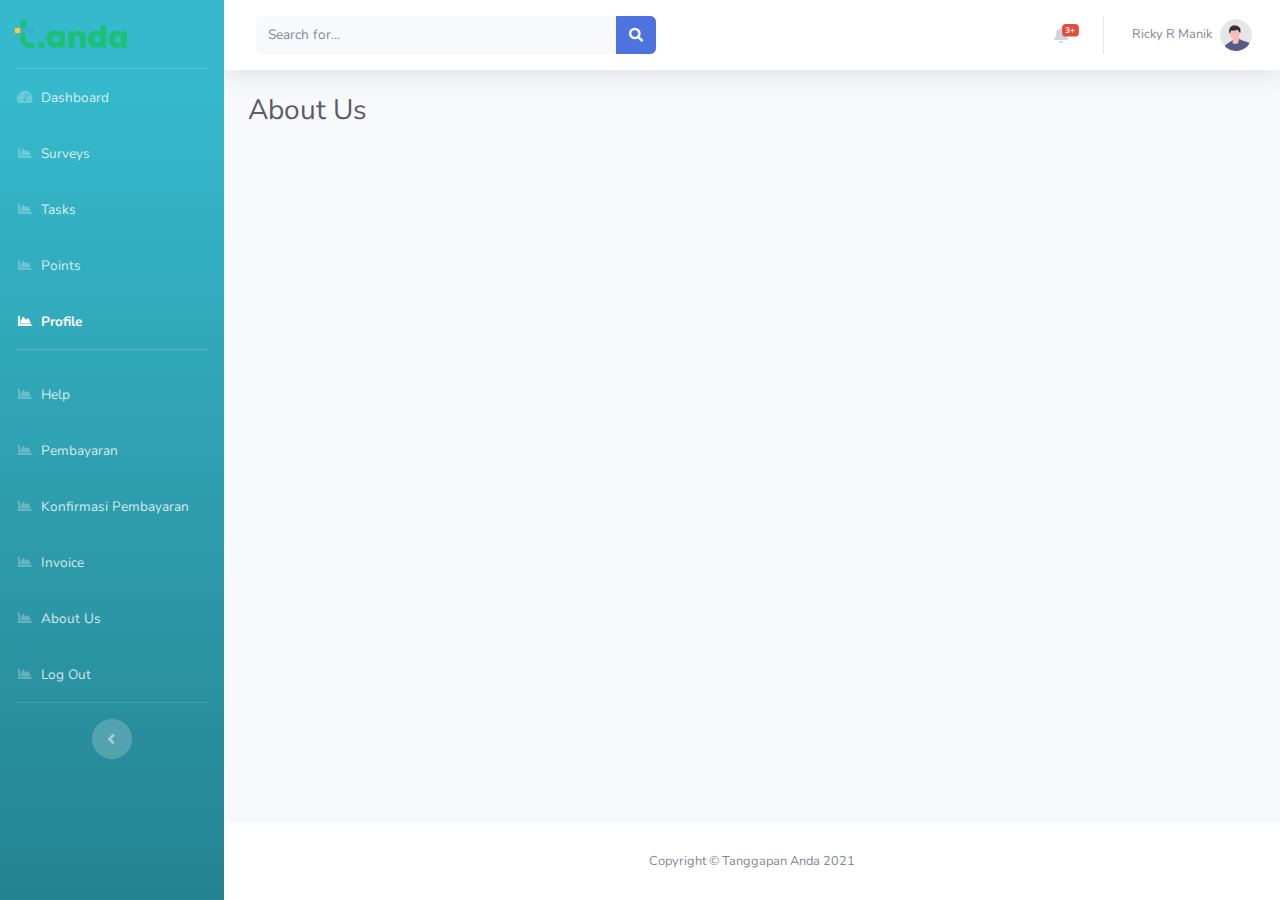
==== about us.html @ ae0acf93 "Add Some Page" ====
<!DOCTYPE html>
<html lang="en">

<head>

    <meta charset="utf-8">
    <meta http-equiv="X-UA-Compatible" content="IE=edge">
    <meta name="viewport" content="width=device-width, initial-scale=1, shrink-to-fit=no">
    <meta name="description" content="">
    <meta name="author" content="">

    <title>TANDA - About Us</title>

    <!-- Custom fonts for this template-->
    <link href="vendor/fontawesome-free/css/all.min.css" rel="stylesheet" type="text/css">
    <link
        href="https://fonts.googleapis.com/css?family=Nunito:200,200i,300,300i,400,400i,600,600i,700,700i,800,800i,900,900i"
        rel="stylesheet">

    <!-- Custom styles for this template-->
    <link href="css/sb-admin-2.min.css" rel="stylesheet">

</head>

<body id="page-top">

    <!-- Page Wrapper -->
    <div id="wrapper">

        <!-- Sidebar -->
        <ul class="navbar-nav bg-gradient-primary sidebar sidebar-dark accordion" id="accordionSidebar">

            <!-- Sidebar - Brand -->
            <a href="index.html">
                <img src="img/logo.png" alt="logo" style="margin: 20px 10px 20px 15px; width:50%">
            </a>

            <!-- Divider -->
            <hr class="sidebar-divider my-0">

<!-- Nav Item - Dashboard -->
            <li class="nav-item">
                <a class="nav-link" href="index.html">
                    <i class="fas fa-fw fa-tachometer-alt"></i>
                    <span>Dashboard</span></a>
            </li>

             <!-- Nav Item - Survey -->
             <li class="nav-item">
                <a class="nav-link" href="surveys.html">
                    <i class="fas fa-fw fa-chart-area"></i>
                    <span>Surveys</span></a>
            </li>

            <!-- Nav Item - Tasks -->
            <li class="nav-item">
                <a class="nav-link" href="tasks.html">
                    <i class="fas fa-fw fa-chart-area"></i>
                    <span>Tasks</span></a>
            </li>

            <!-- Nav Item - Points -->
            <li class="nav-item">
                <a class="nav-link" href="points.html">
                    <i class="fas fa-fw fa-chart-area"></i>
                    <span>Points</span></a>
            </li>

            <!-- Nav Item - Profile -->
            <li class="nav-item active">
                <a class="nav-link" href="profile.html">
                    <i class="fas fa-fw fa-chart-area"></i>
                    <span>Profile</span></a>
            </li>

            <!-- Divider -->
            <hr class="sidebar-divider">

              <!-- Nav Item - Help -->
              <li class="nav-item">
                <a class="nav-link" href="help.html">
                    <i class="fas fa-fw fa-chart-area"></i>
                    <span>Help</span></a>
            </li>

            <!-- Nav Item - Pembayaran -->
            <li class="nav-item">
                <a class="nav-link" href="pembayaran.html">
                    <i class="fas fa-fw fa-chart-area"></i>
                    <span>Pembayaran</span></a>
            </li>

             <!-- Nav Item - Konfirmasi Pembayaran -->
             <li class="nav-item">
                <a class="nav-link" href="konfirmasi pembayaran.html">
                    <i class="fas fa-fw fa-chart-area"></i>
                    <span>Konfirmasi Pembayaran</span></a>
            </li>

             <!-- Nav Item - Invoice -->
             <li class="nav-item">
                <a class="nav-link" href="invoice.html">
                    <i class="fas fa-fw fa-chart-area"></i>
                    <span>Invoice</span></a>
            </li>

             <!-- Nav Item - About Us -->
             <li class="nav-item">
                <a class="nav-link" href="about us.html">
                    <i class="fas fa-fw fa-chart-area"></i>
                    <span>About Us</span></a>
            </li>

            <!-- Nav Item - Log Out -->
            <li class="nav-item">
                <a class="nav-link" href="#" data-toggle="modal" data-target="#logoutModal">
                    <i class="fas fa-fw fa-chart-area"></i>
                    <span>Log Out</span></a>
            </li>

            <!-- Divider -->
            <hr class="sidebar-divider d-none d-md-block">

            <!-- Sidebar Toggler (Sidebar) -->
            <div class="text-center d-none d-md-inline">
                <button class="rounded-circle border-0" id="sidebarToggle"></button>
            </div>

        </ul>
        <!-- End of Sidebar -->

        <!-- Content Wrapper -->
        <div id="content-wrapper" class="d-flex flex-column">

            <!-- Main Content -->
            <div id="content">

                <!-- Topbar -->
                <nav class="navbar navbar-expand navbar-light bg-white topbar mb-4 static-top shadow">

                    <!-- Sidebar Toggle (Topbar) -->
                    <button id="sidebarToggleTop" class="btn btn-link d-md-none rounded-circle mr-3">
                        <i class="fa fa-bars"></i>
                    </button>

                    <!-- Topbar Search -->
                    <form
                        class="d-none d-sm-inline-block form-inline mr-auto ml-md-3 my-2 my-md-0 mw-100 navbar-search">
                        <div class="input-group">
                            <input type="text" class="form-control bg-light border-0 small" placeholder="Search for..."
                                aria-label="Search" aria-describedby="basic-addon2">
                            <div class="input-group-append">
                                <button class="btn btn-primary" type="button">
                                    <i class="fas fa-search fa-sm"></i>
                                </button>
                            </div>
                        </div>
                    </form>

                    <!-- Topbar Navbar -->
                    <ul class="navbar-nav ml-auto">

                        <!-- Nav Item - Search Dropdown (Visible Only XS) -->
                        <li class="nav-item dropdown no-arrow d-sm-none">
                            <a class="nav-link dropdown-toggle" href="#" id="searchDropdown" role="button"
                                data-toggle="dropdown" aria-haspopup="true" aria-expanded="false">
                                <i class="fas fa-search fa-fw"></i>
                            </a>
                            <!-- Dropdown - Messages -->
                            <div class="dropdown-menu dropdown-menu-right p-3 shadow animated--grow-in"
                                aria-labelledby="searchDropdown">
                                <form class="form-inline mr-auto w-100 navbar-search">
                                    <div class="input-group">
                                        <input type="text" class="form-control bg-light border-0 small"
                                            placeholder="Search for..." aria-label="Search"
                                            aria-describedby="basic-addon2">
                                        <div class="input-group-append">
                                            <button class="btn btn-primary" type="button">
                                                <i class="fas fa-search fa-sm"></i>
                                            </button>
                                        </div>
                                    </div>
                                </form>
                            </div>
                        </li>

                        <!-- Nav Item - Alerts -->
                        <li class="nav-item dropdown no-arrow mx-1">
                            <a class="nav-link dropdown-toggle" href="#" id="alertsDropdown" role="button"
                                data-toggle="dropdown" aria-haspopup="true" aria-expanded="false">
                                <i class="fas fa-bell fa-fw"></i>
                                <!-- Counter - Alerts -->
                                <span class="badge badge-danger badge-counter">3+</span>
                            </a>
                            <!-- Dropdown - Alerts -->
                            <div class="dropdown-list dropdown-menu dropdown-menu-right shadow animated--grow-in"
                                aria-labelledby="alertsDropdown">
                                <h6 class="dropdown-header">
                                    Alerts Center
                                </h6>
                                <a class="dropdown-item d-flex align-items-center" href="#">
                                    <div class="mr-3">
                                        <div class="icon-circle bg-primary">
                                            <i class="fas fa-file-alt text-white"></i>
                                        </div>
                                    </div>
                                    <div>
                                        <div class="small text-gray-500">December 12, 2019</div>
                                        <span class="font-weight-bold">A new monthly report is ready to download!</span>
                                    </div>
                                </a>
                                <a class="dropdown-item d-flex align-items-center" href="#">
                                    <div class="mr-3">
                                        <div class="icon-circle bg-success">
                                            <i class="fas fa-donate text-white"></i>
                                        </div>
                                    </div>
                                    <div>
                                        <div class="small text-gray-500">December 7, 2019</div>
                                        $290.29 has been deposited into your account!
                                    </div>
                                </a>
                                <a class="dropdown-item d-flex align-items-center" href="#">
                                    <div class="mr-3">
                                        <div class="icon-circle bg-warning">
                                            <i class="fas fa-exclamation-triangle text-white"></i>
                                        </div>
                                    </div>
                                    <div>
                                        <div class="small text-gray-500">December 2, 2019</div>
                                        Spending Alert: We've noticed unusually high spending for your account.
                                    </div>
                                </a>
                                <a class="dropdown-item text-center small text-gray-500" href="#">Show All Alerts</a>
                            </div>
                        </li>

                        <div class="topbar-divider d-none d-sm-block"></div>

                        <!-- Nav Item - User Information -->
                        <li class="nav-item dropdown no-arrow">
                            <a class="nav-link dropdown-toggle" href="#" id="userDropdown" role="button"
                                data-toggle="dropdown" aria-haspopup="true" aria-expanded="false">
                                <span class="mr-2 d-none d-lg-inline text-gray-600 small">Ricky R Manik</span>
                                <img class="img-profile rounded-circle"
                                    src="img/undraw_profile.svg">
                            </a>
                            <!-- Dropdown - User Information -->
                            <div class="dropdown-menu dropdown-menu-right shadow animated--grow-in"
                                aria-labelledby="userDropdown">
                                <a class="dropdown-item" href="#">
                                    <i class="fas fa-user fa-sm fa-fw mr-2 text-gray-400"></i>
                                    Profile
                                </a>
                                <a class="dropdown-item" href="#">
                                    <i class="fas fa-cogs fa-sm fa-fw mr-2 text-gray-400"></i>
                                    Settings
                                </a>
                                <a class="dropdown-item" href="#">
                                    <i class="fas fa-list fa-sm fa-fw mr-2 text-gray-400"></i>
                                    Activity Log
                                </a>
                                <div class="dropdown-divider"></div>
                                <a class="dropdown-item" href="#" data-toggle="modal" data-target="#logoutModal">
                                    <i class="fas fa-sign-out-alt fa-sm fa-fw mr-2 text-gray-400"></i>
                                    Logout
                                </a>
                            </div>
                        </li>

                    </ul>

                </nav>
                <!-- End of Topbar -->

                <!-- Begin Page Content -->
                <div class="container-fluid">

                    <!-- Page Heading -->
                    <div class="d-sm-flex align-items-center justify-content-between mb-4">
                        <h1 class="h3 mb-0 text-gray-800">About Us</h1>
                    </div>

                    <!-- Content Row -->
         
                    <!-- Content Row -->

              

                    <!-- Content Row -->
                   

                </div>
                <!-- /.container-fluid -->

            </div>
            <!-- End of Main Content -->

            <!-- Footer -->
            <footer class="sticky-footer bg-white">
                <div class="container my-auto">
                    <div class="copyright text-center my-auto">
                        <span>Copyright &copy; Tanggapan Anda 2021</span>
                    </div>
                </div>
            </footer>
            <!-- End of Footer -->

        </div>
        <!-- End of Content Wrapper -->

    </div>
    <!-- End of Page Wrapper -->

    <!-- Scroll to Top Button-->
    <a class="scroll-to-top rounded" href="#page-top">
        <i class="fas fa-angle-up"></i>
    </a>

    <!-- Logout Modal-->
    <div class="modal fade" id="logoutModal" tabindex="-1" role="dialog" aria-labelledby="exampleModalLabel"
        aria-hidden="true">
        <div class="modal-dialog" role="document">
            <div class="modal-content">
                <div class="modal-header">
                    <h5 class="modal-title" id="exampleModalLabel">Ready to Leave?</h5>
                    <button class="close" type="button" data-dismiss="modal" aria-label="Close">
                        <span aria-hidden="true">×</span>
                    </button>
                </div>
                <div class="modal-body">Select "Logout" below if you are ready to end your current session.</div>
                <div class="modal-footer">
                    <button class="btn btn-secondary" type="button" data-dismiss="modal">Cancel</button>
                    <a class="btn btn-primary" href="login.html">Logout</a>
                </div>
            </div>
        </div>
    </div>

    <!-- Bootstrap core JavaScript-->
    <script src="vendor/jquery/jquery.min.js"></script>
    <script src="vendor/bootstrap/js/bootstrap.bundle.min.js"></script>

    <!-- Core plugin JavaScript-->
    <script src="vendor/jquery-easing/jquery.easing.min.js"></script>

    <!-- Custom scripts for all pages-->
    <script src="js/sb-admin-2.min.js"></script>

    <!-- Page level plugins -->
    <script src="vendor/chart.js/Chart.min.js"></script>

    <!-- Page level custom scripts -->
    <script src="js/demo/chart-area-demo.js"></script>
    <script src="js/demo/chart-pie-demo.js"></script>

</body>

</html>
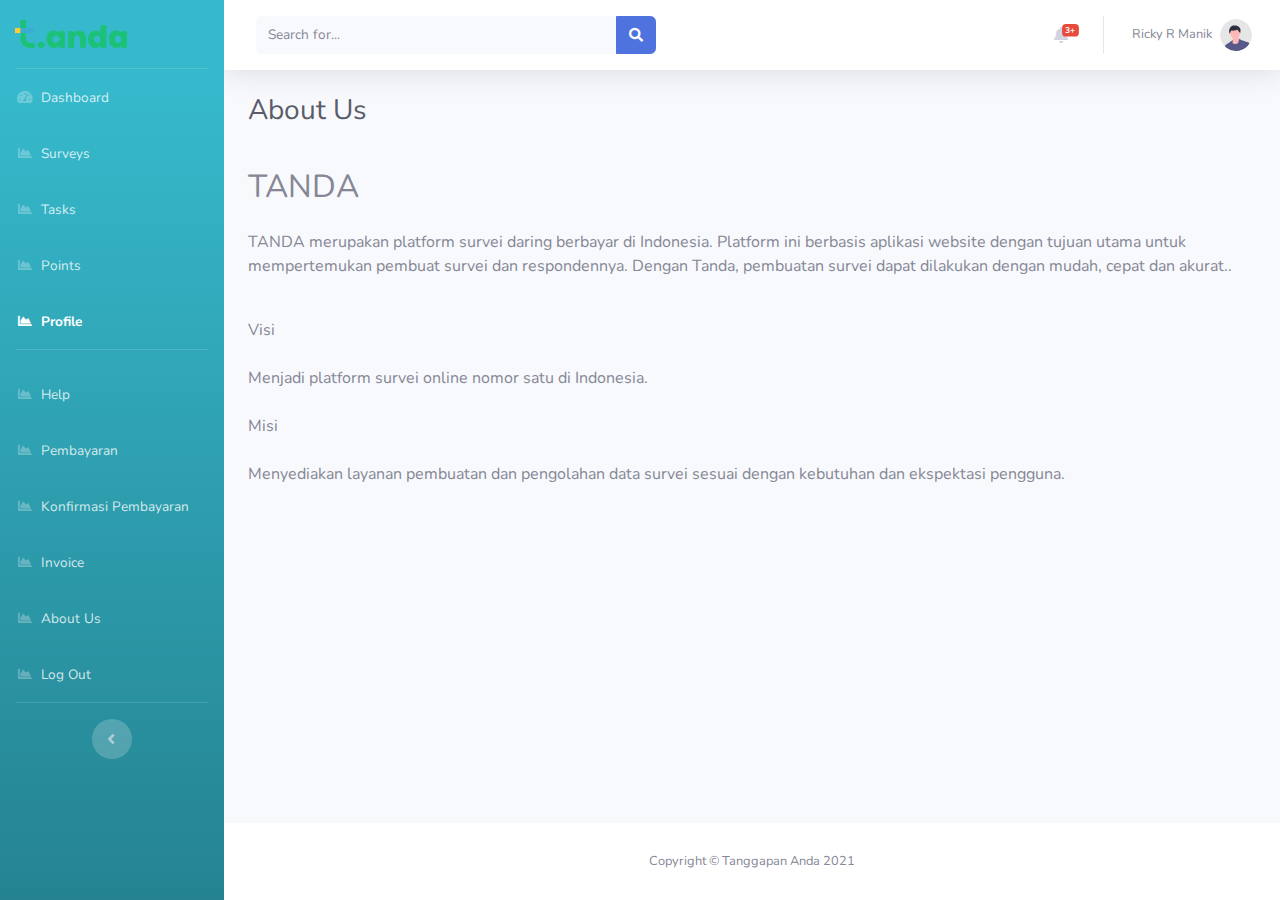
==== commit 0b7fdba5: "Redho Buat" ====
--- a/about us.html
+++ b/about us.html
@@ -282,7 +282,17 @@
                     </div>
 
                     <!-- Content Row -->
-         
+                    <div class="site-section-heading pt-3 mb-4">
+                        <h2 class="text-black"> TANDA </h2>
+                      </div>
+                      <p> TANDA merupakan platform survei daring berbayar di Indonesia. Platform ini berbasis aplikasi website dengan tujuan utama untuk mempertemukan pembuat survei dan respondennya. Dengan Tanda, pembuatan survei dapat dilakukan dengan mudah, cepat dan akurat..</p>
+                      <p> <br>Visi<br>
+                        <br>Menjadi platform survei online nomor satu di Indonesia.<br>
+                        <br>Misi<br>
+                        <br> Menyediakan layanan pembuatan dan pengolahan data survei sesuai dengan kebutuhan dan ekspektasi pengguna. 
+<br> 
+</p>
+                      
                     <!-- Content Row -->
 
               
